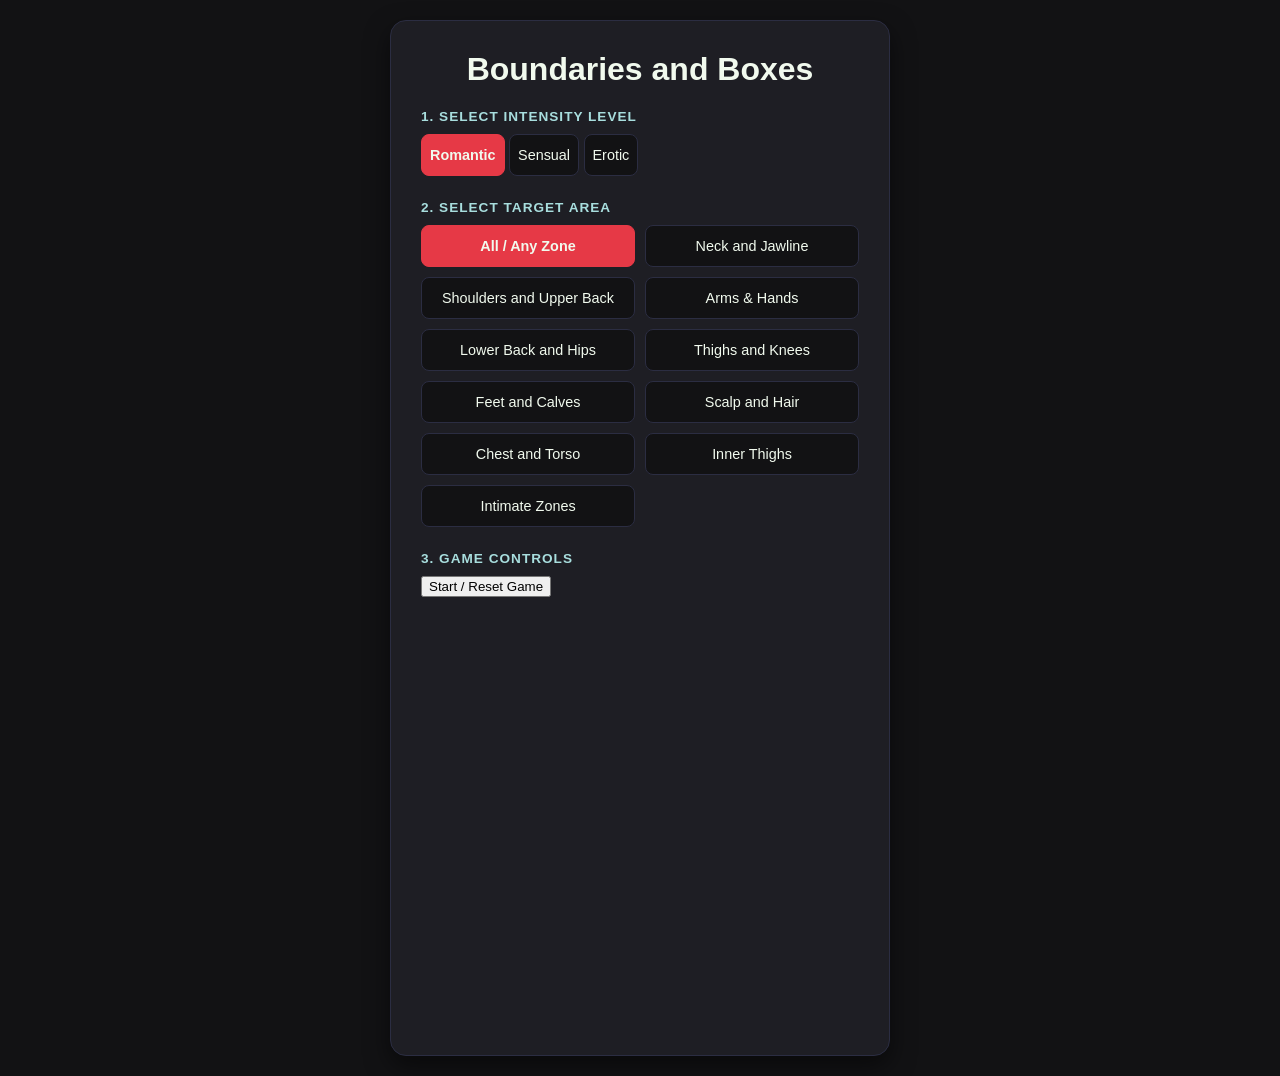
==== Couples Games/Boundaries and boxes/index.html @ c3e50a36 "Add all games to central repository" ====
<!DOCTYPE html>
<html lang="en">
<head>
    <meta charset="UTF-8">
    <meta name="viewport" content="width=device-width, initial-scale=1.0">
    <title>Boundaries and Boxes</title>
    <link rel="stylesheet" href="style.css">
</head>
<body>

    <div class="container">
        <h1>Boundaries and Boxes</h1>

        <!-- Step 1: Intensity Selection -->
        <div class="section">
            <label class="section-title">1. Select Intensity Level</label>
            <div class="grid-options-3col" id="intensity-group">
                <button type="button" class="option-btn selected" data-value="romantic">Romantic</button>
                <button type="button" class="option-btn" data-value="sensual">Sensual</button>
                <button type="button" class="option-btn" data-value="erotic">Erotic</button>
            </div>
        </div>

        <!-- Step 2: Target Area Selection -->
        <div class="section">
            <label class="section-title">2. Select Target Area</label>
            <div class="grid-options-2col" id="zone-group">
                <button type="button" class="option-btn selected" data-value="all">All / Any Zone</button>
                <button type="button" class="option-btn" data-value="neck_jawline">Neck and Jawline</button>
                <button type="button" class="option-btn" data-value="shoulders_upper_back">Shoulders and Upper Back</button>
                <button type="button" class="option-btn" data-value="arms_hands">Arms &amp; Hands</button>
                <button type="button" class="option-btn" data-value="lower_back_hips">Lower Back and Hips</button>
                <button type="button" class="option-btn" data-value="thighs_knees">Thighs and Knees</button>
                <button type="button" class="option-btn" data-value="feet_calves">Feet and Calves</button>
                <button type="button" class="option-btn" data-value="scalp_hair">Scalp and Hair</button>
                <button type="button" class="option-btn" data-value="chest_torso">Chest and Torso</button>
                <button type="button" class="option-btn" data-value="inner_thighs">Inner Thighs</button>
                <button type="button" class="option-btn" data-value="intimate">Intimate Zones</button>
            </div>
        </div>

        <!-- Step 3: Game Setup & Controls -->
        <div class="section">
            <label class="section-title">3. Game Controls</label>
            <div class="controls-row">
                <button type="button" id="start-game-btn" class="action-btn">Start / Reset Game</button>
            </div>
        </div>

        <!-- Game Info & Status -->
        <div id="game-status-panel" class="status-panel hidden">
            <div id="turn-indicator" class="turn-indicator">Current Turn: <strong>Player 1 (Blue)</strong></div>
            <div id="score-board" class="score-board">
                <span>Player 1: <strong id="score-p1">0</strong></span>
                <span>Player 2: <strong id="score-p2">0</strong></span>
            </div>
        </div>

        <!-- Challenge / Prompt Panel (Positioned ABOVE the game canvas) -->
        <div id="challenge-card" class="challenge-card hidden">
            <h3 id="challenge-title">Box Captured!</h3>
            <p id="challenge-subtitle">Choose a challenge to perform:</p>
            <div id="choice-container" class="choice-container">
                <button type="button" id="option-a-btn" class="challenge-choice-btn"></button>
                <button type="button" id="option-b-btn" class="challenge-choice-btn"></button>
            </div>
            <button type="button" id="close-challenge-btn" class="secondary-btn hidden">Continue Game</button>
        </div>

        <!-- Game Canvas Area -->
        <div class="canvas-container">
            <canvas id="gameCanvas" width="400" height="400"></canvas>
        </div>

    </div>

    <script src="app.js"></script>
</body>
</html>
---- Couples Games/Boundaries and boxes/style.css ----
:root {
    --bg-color: #121214;
    --card-bg: #1e1e24;
    --accent: #e63946;
    --accent-hover: #d62828;
    --text-main: #f1faee;
    --text-sub: #a8dede;
    --border: #2b2d42;
}

* {
    box-sizing: border-box;
}

body {
    font-family: -apple-system, BlinkMacSystemFont, "Segoe UI", Roboto, Helvetica, Arial, sans-serif;
    background-color: var(--bg-color);
    color: var(--text-main);
    margin: 0;
    padding: 20px;
    display: flex;
    justify-content: center;
    align-items: center;
    min-height: 100vh;
}

.container {
    background-color: var(--card-bg);
    width: 100%;
    max-width: 500px;
    padding: 30px;
    border-radius: 16px;
    box-shadow: 0 10px 25px rgba(0,0,0,0.5);
    border: 1px solid var(--border);
}

h1, h2 {
    text-align: center;
    margin-top: 0;
}

.section {
    margin-bottom: 24px;
}

label.section-title {
    display: block;
    font-weight: bold;
    margin-bottom: 10px;
    color: var(--text-sub);
    text-transform: uppercase;
    font-size: 0.85rem;
    letter-spacing: 1px;
}

/* Option Selectors */
.grid-options {
    display: grid;
    grid-template-columns: repeat(3, 1fr);
    gap: 10px;
}

.grid-options-2col {
    display: grid;
    grid-template-columns: repeat(2, 1fr);
    gap: 10px;
}

.option-btn {
    background-color: var(--bg-color);
    border: 1px solid var(--border);
    color: var(--text-main);
    padding: 12px 8px;
    border-radius: 8px;
    cursor: pointer;
    text-align: center;
    font-size: 0.9rem;
    transition: all 0.2s ease;
}

.option-btn.selected {
    background-color: var(--accent);
    border-color: var(--accent);
    font-weight: bold;
}

button.primary-btn {
    width: 100%;
    background-color: var(--accent);
    color: white;
    border: none;
    padding: 14px;
    border-radius: 8px;
    font-size: 1rem;
    font-weight: bold;
    cursor: pointer;
    margin-top: 10px;
    transition: background 0.2s ease;
}

button.primary-btn:hover {
    background-color: var(--accent-hover);
}

button.secondary-btn {
    width: 100%;
    background-color: transparent;
    border: 1px solid var(--border);
    color: var(--text-sub);
    padding: 12px;
    border-radius: 8px;
    font-size: 0.9rem;
    cursor: pointer;
    margin-top: 10px;
    transition: all 0.2s ease;
}

button.secondary-btn:hover {
    border-color: var(--text-sub);
    color: var(--text-main);
}

.card-display {
    background: var(--bg-color);
    border: 2px solid var(--accent); /* Solid accent border gives it a clean "box card" frame */
    padding: 24px;
    border-radius: 12px;
    min-height: 140px;
    display: flex;
    align-items: center;
    justify-content: center;
    text-align: center;
    font-size: 1.1rem;
    line-height: 1.5;
    margin-bottom: 20px;
    box-shadow: inset 0 0 10px rgba(0, 0, 0, 0.5); /* Inner shadow for a 3D box effect */
}

.hidden {
    display: none;
}

.challenge-card {
    background-color: #1a1a2e;
    border: 2px solid #e94560;
    border-radius: 8px;
    padding: 15px;
    margin: 15px 0;
    text-align: center;
}

.choice-container {
    display: flex;
    flex-direction: column;
    gap: 10px;
    margin: 15px 0;
}

.challenge-choice-btn {
    background-color: #16213e;
    color: #f1faee;
    border: 1px solid #4cc9f0;
    padding: 12px;
    border-radius: 6px;
    cursor: pointer;
    text-align: left;
    font-size: 0.95rem;
    transition: background-color 0.2s;
}

.challenge-choice-btn:hover {
    background-color: #0f3460;
    border-color: #f72585;
}
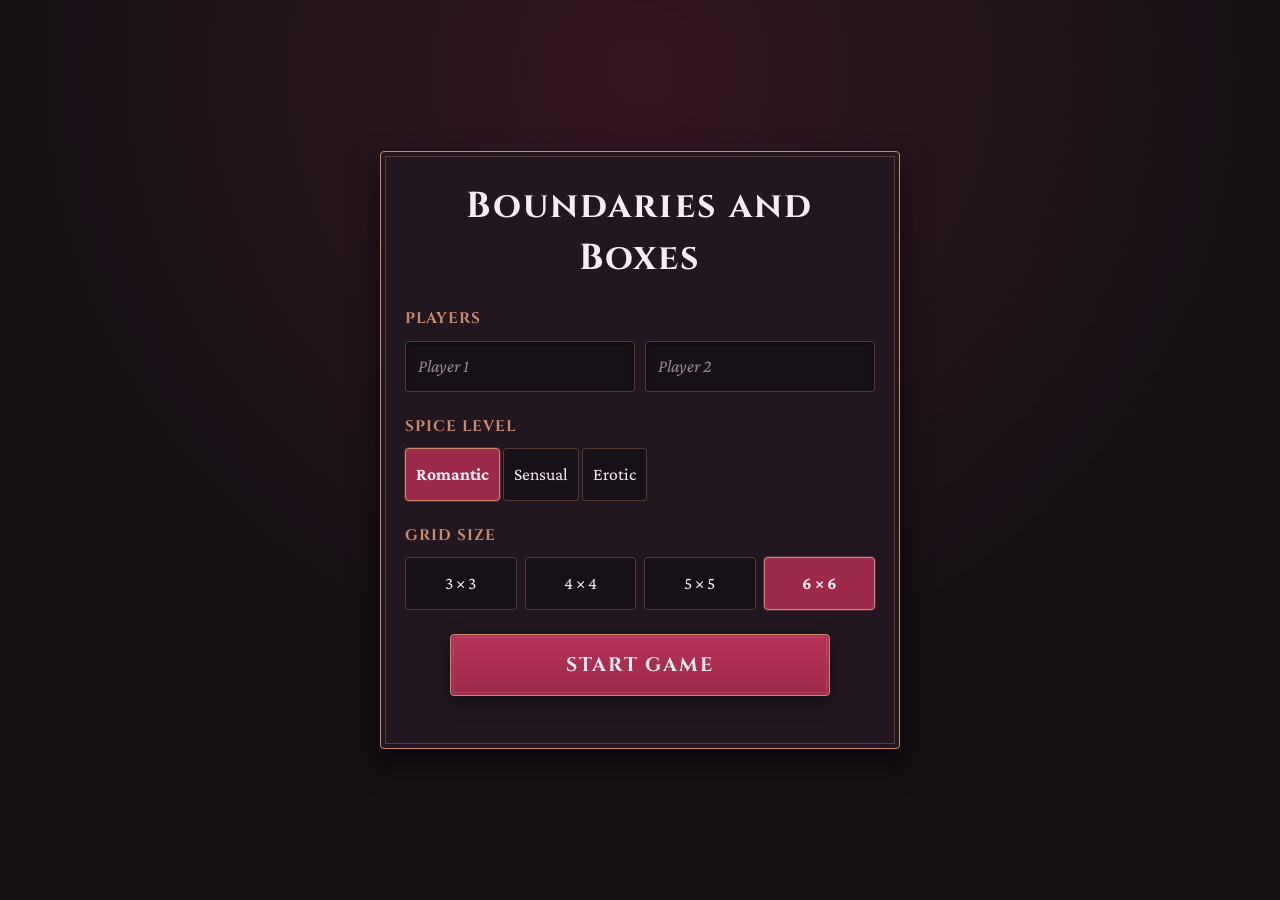
==== commit fd3bc7cd: "total change of dominion of desire" ====
--- a/Couples Games/Boundaries and boxes/index.html
+++ b/Couples Games/Boundaries and boxes/index.html
@@ -1,79 +1,86 @@
 <!DOCTYPE html>
 <html lang="en">
 <head>
-    <meta charset="UTF-8">
-    <meta name="viewport" content="width=device-width, initial-scale=1.0">
-    <title>Boundaries and Boxes</title>
-    <link rel="stylesheet" href="style.css">
+  <meta charset="UTF-8">
+  <meta name="viewport" content="width=device-width, initial-scale=1.0">
+  <title>Boundaries and Boxes</title>
+  <link rel="preconnect" href="https://fonts.googleapis.com">
+  <link rel="preconnect" href="https://fonts.gstatic.com" crossorigin>
+  <link href="https://fonts.googleapis.com/css2?family=Cinzel:wght@600;700&family=Crimson+Pro:ital,wght@0,400;0,600;1,400&display=swap" rel="stylesheet">
+  <link rel="stylesheet" href="style.css">
 </head>
 <body>
 
-    <div class="container">
-        <h1>Boundaries and Boxes</h1>
+  <div class="container">
+    <h1>Boundaries and Boxes</h1>
 
-        <!-- Step 1: Intensity Selection -->
-        <div class="section">
-            <label class="section-title">1. Select Intensity Level</label>
-            <div class="grid-options-3col" id="intensity-group">
-                <button type="button" class="option-btn selected" data-value="romantic">Romantic</button>
-                <button type="button" class="option-btn" data-value="sensual">Sensual</button>
-                <button type="button" class="option-btn" data-value="erotic">Erotic</button>
-            </div>
+    <!-- ========== FRONT / SETUP SCREEN ========== -->
+    <div id="setup-screen">
+      <div class="section">
+        <label class="section-title" for="p1-name">Players</label>
+        <div class="input-row">
+          <input type="text" id="p1-name" placeholder="Player 1" maxlength="14">
+          <input type="text" id="p2-name" placeholder="Player 2" maxlength="14">
         </div>
+      </div>
 
-        <!-- Step 2: Target Area Selection -->
-        <div class="section">
-            <label class="section-title">2. Select Target Area</label>
-            <div class="grid-options-2col" id="zone-group">
-                <button type="button" class="option-btn selected" data-value="all">All / Any Zone</button>
-                <button type="button" class="option-btn" data-value="neck_jawline">Neck and Jawline</button>
-                <button type="button" class="option-btn" data-value="shoulders_upper_back">Shoulders and Upper Back</button>
-                <button type="button" class="option-btn" data-value="arms_hands">Arms &amp; Hands</button>
-                <button type="button" class="option-btn" data-value="lower_back_hips">Lower Back and Hips</button>
-                <button type="button" class="option-btn" data-value="thighs_knees">Thighs and Knees</button>
-                <button type="button" class="option-btn" data-value="feet_calves">Feet and Calves</button>
-                <button type="button" class="option-btn" data-value="scalp_hair">Scalp and Hair</button>
-                <button type="button" class="option-btn" data-value="chest_torso">Chest and Torso</button>
-                <button type="button" class="option-btn" data-value="inner_thighs">Inner Thighs</button>
-                <button type="button" class="option-btn" data-value="intimate">Intimate Zones</button>
-            </div>
+      <div class="section">
+        <label class="section-title">Spice Level</label>
+        <div class="grid-options-3col" id="intensity-group">
+          <button type="button" class="option-btn selected" data-value="romantic">Romantic</button>
+          <button type="button" class="option-btn" data-value="sensual">Sensual</button>
+          <button type="button" class="option-btn" data-value="erotic">Erotic</button>
         </div>
+      </div>
 
-        <!-- Step 3: Game Setup & Controls -->
-        <div class="section">
-            <label class="section-title">3. Game Controls</label>
-            <div class="controls-row">
-                <button type="button" id="start-game-btn" class="action-btn">Start / Reset Game</button>
-            </div>
+      <div class="section">
+        <label class="section-title">Grid Size</label>
+        <div class="grid-options-4col" id="grid-size-group">
+          <button type="button" class="option-btn" data-value="3">3 × 3</button>
+          <button type="button" class="option-btn" data-value="4">4 × 4</button>
+          <button type="button" class="option-btn" data-value="5">5 × 5</button>
+          <button type="button" class="option-btn selected" data-value="6">6 × 6</button>
         </div>
+      </div>
 
-        <!-- Game Info & Status -->
-        <div id="game-status-panel" class="status-panel hidden">
-            <div id="turn-indicator" class="turn-indicator">Current Turn: <strong>Player 1 (Blue)</strong></div>
-            <div id="score-board" class="score-board">
-                <span>Player 1: <strong id="score-p1">0</strong></span>
-                <span>Player 2: <strong id="score-p2">0</strong></span>
-            </div>
-        </div>
-
-        <!-- Challenge / Prompt Panel (Positioned ABOVE the game canvas) -->
-        <div id="challenge-card" class="challenge-card hidden">
-            <h3 id="challenge-title">Box Captured!</h3>
-            <p id="challenge-subtitle">Choose a challenge to perform:</p>
-            <div id="choice-container" class="choice-container">
-                <button type="button" id="option-a-btn" class="challenge-choice-btn"></button>
-                <button type="button" id="option-b-btn" class="challenge-choice-btn"></button>
-            </div>
-            <button type="button" id="close-challenge-btn" class="secondary-btn hidden">Continue Game</button>
-        </div>
-
-        <!-- Game Canvas Area -->
-        <div class="canvas-container">
-            <canvas id="gameCanvas" width="400" height="400"></canvas>
-        </div>
-
+      <div class="section controls-row">
+        <button type="button" id="start-game-btn" class="primary-btn">Start Game</button>
+      </div>
     </div>
 
-    <script src="app.js"></script>
+    <!-- ========== GAMEPLAY SCREEN ========== -->
+    <div id="game-screen" class="hidden">
+      <div id="game-status-panel" class="status-panel">
+        <div id="turn-indicator" class="turn-indicator">Current Turn: <strong>Player 1</strong></div>
+        <div id="score-board" class="score-board">
+          <span><span id="p1-label">Player 1</span>: <strong id="score-p1">0</strong></span>
+          <span><span id="p2-label">Player 2</span>: <strong id="score-p2">0</strong></span>
+          <span>Boxes: <strong id="boxes-progress">0 / 36</strong></span>
+        </div>
+      </div>
+
+      <!-- Two contrasting choices: Body Part A + 1 Action vs. Different Body Part B + 1 Action -->
+      <div id="challenge-card" class="challenge-card hidden">
+        <h3 id="challenge-title">Box Completed!</h3>
+        <p id="challenge-subtitle">Choose one body part and action:</p>
+        <div id="choice-container" class="choice-container">
+          <button type="button" id="option-a-btn" class="challenge-choice-btn"></button>
+          <button type="button" id="option-b-btn" class="challenge-choice-btn"></button>
+        </div>
+        <button type="button" id="close-challenge-btn" class="secondary-btn hidden">Continue Game</button>
+      </div>
+
+      <!-- Dynamic Grid Canvas -->
+      <div class="canvas-container">
+        <canvas id="gameCanvas" width="380" height="380"></canvas>
+      </div>
+
+      <div class="section controls-row">
+        <button type="button" id="reset-game-btn" class="primary-btn">Reset / Change Settings</button>
+      </div>
+    </div>
+  </div>
+
+  <script src="app.js"></script>
 </body>
 </html>
--- a/Couples Games/Boundaries and boxes/style.css
+++ b/Couples Games/Boundaries and boxes/style.css
@@ -1,20 +1,31 @@
 :root {
-    --bg-color: #121214;
-    --card-bg: #1e1e24;
-    --accent: #e63946;
-    --accent-hover: #d62828;
-    --text-main: #f1faee;
-    --text-sub: #a8dede;
-    --border: #2b2d42;
-}
-
-* {
+    --bg-color: #161015;
+    --card-bg: #221720;
+    --box-well: #181017;
+    --accent: #9e2a4b;
+    --accent-hover: #b83359;
+    --rose-trim: #c98a6b;
+    --rose-soft: rgba(201, 138, 107, 0.34);
+    --text-main: #f7eef2;
+    --text-sub: #dec7d1;
+    --border: rgba(201, 138, 107, 0.34);
+}
+
+html {
+    font-size: 18px;
+}
+
+*,
+*::before,
+*::after {
     box-sizing: border-box;
 }
 
 body {
-    font-family: -apple-system, BlinkMacSystemFont, "Segoe UI", Roboto, Helvetica, Arial, sans-serif;
-    background-color: var(--bg-color);
+    font-family: "Crimson Pro", Georgia, "Times New Roman", serif;
+    background:
+        radial-gradient(circle at 50% 8%, rgba(158, 42, 75, 0.22) 0%, transparent 58%),
+        var(--bg-color);
     color: var(--text-main);
     margin: 0;
     padding: 20px;
@@ -22,21 +33,27 @@
     justify-content: center;
     align-items: center;
     min-height: 100vh;
+    line-height: 1.45;
 }
 
 .container {
     background-color: var(--card-bg);
     width: 100%;
-    max-width: 500px;
-    padding: 30px;
-    border-radius: 16px;
-    box-shadow: 0 10px 25px rgba(0,0,0,0.5);
-    border: 1px solid var(--border);
+    max-width: 520px;
+    padding: 28px 24px;
+    border-radius: 4px;
+    box-shadow: 0 14px 30px rgba(0, 0, 0, 0.58);
+    border: 1px solid var(--rose-trim);
+    outline: 1px solid var(--rose-soft);
+    outline-offset: -6px;
 }
 
 h1, h2 {
+    font-family: "Cinzel", Palatino, Georgia, serif;
     text-align: center;
     margin-top: 0;
+    letter-spacing: 0.06em;
+    color: var(--text-main);
 }
 
 .section {
@@ -45,9 +62,10 @@
 
 label.section-title {
     display: block;
+    font-family: "Cinzel", Georgia, serif;
     font-weight: bold;
     margin-bottom: 10px;
-    color: var(--text-sub);
+    color: var(--rose-trim);
     text-transform: uppercase;
     font-size: 0.85rem;
     letter-spacing: 1px;
@@ -67,73 +85,99 @@
 }
 
 .option-btn {
-    background-color: var(--bg-color);
-    border: 1px solid var(--border);
-    color: var(--text-main);
-    padding: 12px 8px;
-    border-radius: 8px;
-    cursor: pointer;
-    text-align: center;
-    font-size: 0.9rem;
+    background-color: var(--box-well);
+    border: 1px solid var(--border);
+    color: var(--text-main);
+    padding: 14px 10px;
+    border-radius: 4px;
+    cursor: pointer;
+    text-align: center;
+    font-family: inherit;
+    font-size: 0.98rem;
+    line-height: 1.3;
     transition: all 0.2s ease;
+}
+
+.option-btn:hover {
+    border-color: var(--rose-trim);
+    background-color: #291b27;
 }
 
 .option-btn.selected {
     background-color: var(--accent);
-    border-color: var(--accent);
+    border-color: var(--rose-trim);
+    color: var(--text-main);
     font-weight: bold;
-}
-
-button.primary-btn {
-    width: 100%;
-    background-color: var(--accent);
-    color: white;
-    border: none;
-    padding: 14px;
-    border-radius: 8px;
-    font-size: 1rem;
+    box-shadow: 0 0 0 1px rgba(201, 138, 107, 0.25);
+}
+
+button.primary-btn,
+.section:last-of-type button {
+    display: block;
+    width: 100%;
+    max-width: 380px;
+    margin: 14px auto 0;
+    background: linear-gradient(180deg, #b53258 0%, var(--accent) 100%);
+    color: var(--text-main);
+    border: 1px solid var(--rose-trim);
+    outline: 1px solid rgba(201, 138, 107, 0.25);
+    outline-offset: -4px;
+    padding: 17px 24px;
+    border-radius: 4px;
+    font-family: "Cinzel", Georgia, serif;
+    font-size: 1.08rem;
     font-weight: bold;
-    cursor: pointer;
-    margin-top: 10px;
-    transition: background 0.2s ease;
-}
-
-button.primary-btn:hover {
-    background-color: var(--accent-hover);
+    letter-spacing: 0.1em;
+    text-transform: uppercase;
+    text-align: center;
+    box-shadow: 0 6px 18px rgba(0, 0, 0, 0.5);
+    cursor: pointer;
+    transition: background 0.2s ease, transform 0.15s ease, box-shadow 0.2s ease;
+}
+
+button.primary-btn:hover,
+.section:last-of-type button:hover {
+    background: linear-gradient(180deg, #cc3c65 0%, var(--accent-hover) 100%);
+    transform: translateY(-1px);
+    box-shadow: 0 8px 22px rgba(0, 0, 0, 0.65);
 }
 
 button.secondary-btn {
-    width: 100%;
+    display: block;
+    width: 100%;
+    max-width: 380px;
+    margin: 10px auto 0;
     background-color: transparent;
     border: 1px solid var(--border);
     color: var(--text-sub);
-    padding: 12px;
-    border-radius: 8px;
+    padding: 13px 18px;
+    border-radius: 4px;
+    font-family: "Cinzel", Georgia, serif;
     font-size: 0.9rem;
-    cursor: pointer;
-    margin-top: 10px;
+    letter-spacing: 0.06em;
+    cursor: pointer;
     transition: all 0.2s ease;
 }
 
 button.secondary-btn:hover {
-    border-color: var(--text-sub);
+    border-color: var(--rose-trim);
     color: var(--text-main);
 }
 
 .card-display {
-    background: var(--bg-color);
-    border: 2px solid var(--accent); /* Solid accent border gives it a clean "box card" frame */
+    background: var(--box-well);
+    border: 1px solid var(--rose-trim);
     padding: 24px;
-    border-radius: 12px;
+    border-radius: 4px;
     min-height: 140px;
     display: flex;
     align-items: center;
     justify-content: center;
     text-align: center;
-    font-size: 1.1rem;
+    font-size: 1.15rem;
     line-height: 1.5;
     margin-bottom: 20px;
-    box-shadow: inset 0 0 10px rgba(0, 0, 0, 0.5); /* Inner shadow for a 3D box effect */
+    box-shadow: inset 0 0 14px rgba(0, 0, 0, 0.58);
 }
 
 .hidden {
@@ -141,34 +185,88 @@
 }
 
 .challenge-card {
-    background-color: #1a1a2e;
-    border: 2px solid #e94560;
-    border-radius: 8px;
-    padding: 15px;
-    margin: 15px 0;
-    text-align: center;
+    background-color: var(--box-well);
+    border: 1px solid var(--rose-trim);
+    border-radius: 4px;
+    padding: 16px;
+    margin: 16px 0;
+    text-align: center;
+    box-shadow: inset 0 0 12px rgba(0, 0, 0, 0.5);
 }
 
 .choice-container {
     display: flex;
     flex-direction: column;
     gap: 10px;
-    margin: 15px 0;
+    margin: 16px 0;
 }
 
 .challenge-choice-btn {
-    background-color: #16213e;
-    color: #f1faee;
-    border: 1px solid #4cc9f0;
-    padding: 12px;
-    border-radius: 6px;
+    background-color: var(--bg-color);
+    color: var(--text-main);
+    border: 1px solid var(--border);
+    padding: 13px 14px;
+    border-radius: 4px;
     cursor: pointer;
     text-align: left;
-    font-size: 0.95rem;
-    transition: background-color 0.2s;
+    font-family: inherit;
+    font-size: 0.98rem;
+    line-height: 1.35;
+    transition: background-color 0.2s, border-color 0.2s;
 }
 
 .challenge-choice-btn:hover {
-    background-color: #0f3460;
-    border-color: #f72585;
+    background-color: var(--accent);
+    border-color: var(--rose-trim);
+}
+
+.grid-options-4col {
+    display: grid;
+    grid-template-columns: repeat(4, 1fr);
+    gap: 8px;
+}
+
+@media (max-width: 420px) {
+    .grid-options-4col {
+        grid-template-columns: repeat(2, 1fr);
+    }
+}
+
+.input-row {
+    display: grid;
+    grid-template-columns: repeat(2, minmax(0, 1fr));
+    gap: 10px;
+}
+
+.input-row input[type="text"],
+.input-row input:not([type]) {
+    width: 100%;
+    min-width: 0;
+    background-color: var(--box-well);
+    border: 1px solid var(--border);
+    color: var(--text-main);
+    padding: 13px 12px;
+    border-radius: 4px;
+    font-family: "Crimson Pro", Georgia, "Times New Roman", serif;
+    font-size: 1rem;
+    line-height: 1.3;
+    box-shadow: inset 0 2px 6px rgba(0, 0, 0, 0.45);
+    transition: border-color 0.2s ease, box-shadow 0.2s ease, background-color 0.2s ease;
+}
+
+.input-row input::placeholder {
+    color: var(--text-sub);
+    opacity: 0.65;
+    font-style: italic;
+}
+
+.input-row input:hover {
+    border-color: rgba(194, 155, 72, 0.6);
+}
+
+.input-row input:focus {
+    outline: none;
+    background-color: #1c1714;
+    border-color: var(--gold);
+    box-shadow: inset 0 2px 6px rgba(0, 0, 0, 0.45), 0 0 0 1px rgba(194, 155, 72, 0.35);
 }
